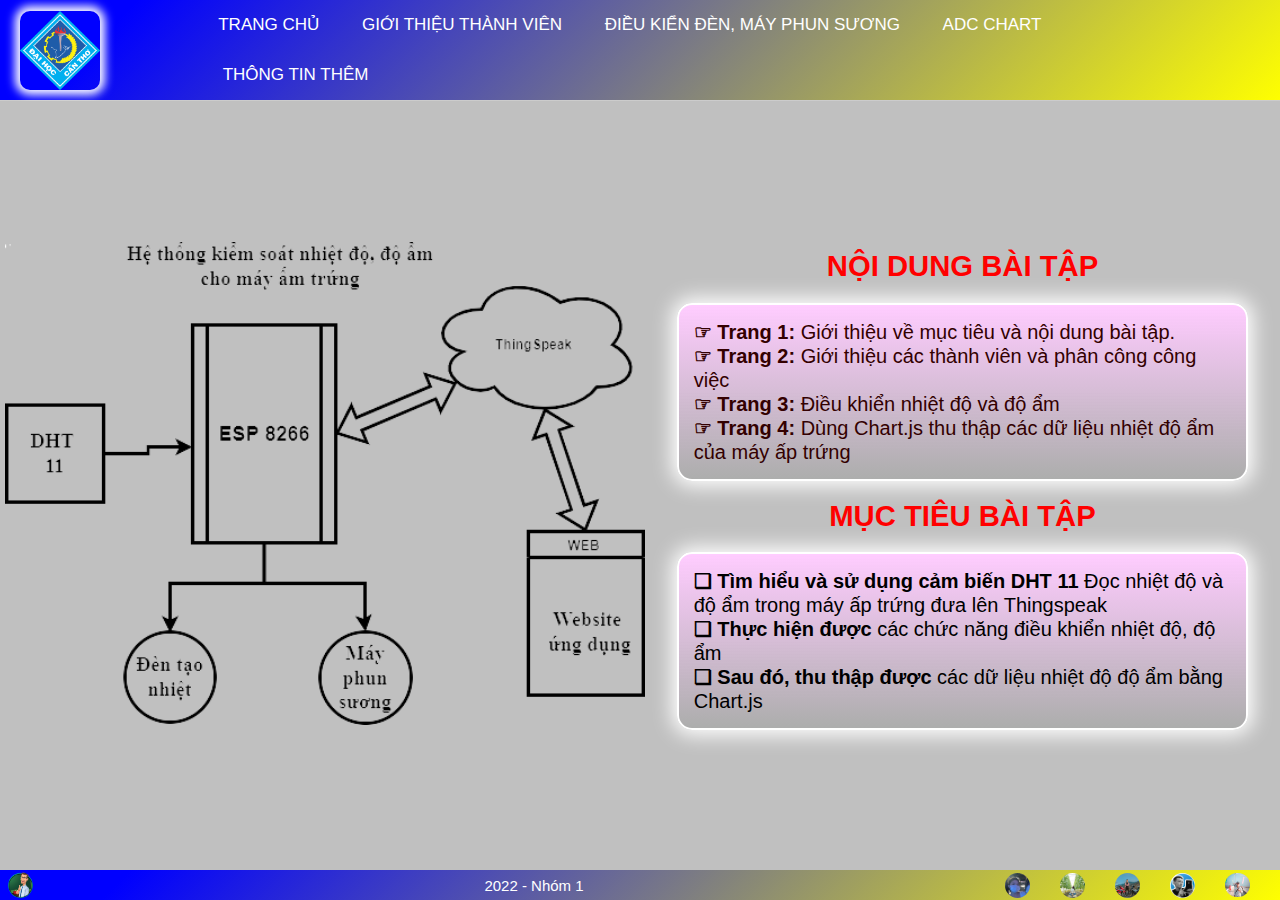
==== index.html @ 6fd5ed1a "113" ====
<!DOCTYPE html>
<html lang="en"><head><meta http-equiv="Content-Type" content="text/html; charset=UTF-8">
  
  <meta http-equiv="X-UA-Compatible" content="IE=edge">
  <meta name="viewport" content="width=device-width, initial-scale=1.0">
  <title>Trang chủ</title>

  <style>
    a {
      color: #330000;
      text-decoration: none;
    }

    a:hover {
      text-decoration: none;
      color: #CC0000;
    }


    .root {
      display: flex;
      flex-direction: column;
      height: 100vh;
    }

    .content {
      flex: 1;
      background-color:   #C0C0C0;
    }

    .container .about {
      width: 100%;
    }

    .about .title {
      text-align: center;
      margin: 3% 0 3% 0;
      text-transform: uppercase;
      font-size: 25px;
      text-shadow:  #FFFFFF(79, 63, 221) 0px 5px 15px;
      color: red;

    }

    .about .text {
      background: linear-gradient(#FFCCFF, rgba(0, 10, 0, 0.1)), url('https://sp-ao.shortpixel.ai/client/q_glossy,ret_img,w_960/https://namvietad.com/wp-content/uploads/2019/11/pngtree-ppt-minimalistic-geometric-background-backgroundppt-template-backgroundsimplecool-image_54790.jpg');
      flex: 0 0 32.33333%;
      width: 90%;
      font-size: 20px;
      line-height: 1.2;
      padding: 0 15px;
      border: 2px solid var(--white);
      padding: 15px;
      box-shadow: rgb(255, 255, 255) 0px 0px 20px 5px;
      border-radius: 15px;
      text-align: left;
      margin: 0 auto;
    }

    .content {
      display: flex;
      align-items: center;

    }

    .table-container {
      flex: 1;
      display: flex;
      flex-flow: column nowrap;
      justify-content: space-between;
    }

    .table-container:last-child {
      margin-bottom: 10px;
    }

    .circuit-container {
      margin-left: 5px;
      width: 50%;
    }

    .circuit-container img {
      width: 100%;
    }

    @media only screen and (max-width: 1050px) {
      .circuit-container {
        margin-left: 5px;
        width: 90%;
      }
      .content {
        flex-direction: column;
      }
    }
  </style>

<style type="text/css">@font-face { font-family: Roboto; src: url("chrome-extension://mcgbeeipkmelnpldkobichboakdfaeon/css/Roboto-Regular.ttf"); }</style></head>

<body _c_t_common="1">

  <div class="root">

    <!-- thanh điều hướng -->
    <div id="header">



  <title>Header</title>
  
  <link rel="shortcut icon" href="./Trangchu_files/0305-logo-ctu.png">
  <link rel="stylesheet" href="./Trangchu_files/all.css" integrity="sha384-AYmEC3Yw5cVb3ZcuHtOA93w35dYTsvhLPVnYs9eStHfGJvOvKxVfELGroGkvsg+p" crossorigin="anonymous">
  
  <link rel="stylesheet" href="./Trangchu_files/header.css">






  <div class="background">
    <header>
      <div class="header_container">
        <div class="header_logo">
          <a href="https://www.ctu.edu.vn/">  <img src="./Trangchu_files/0305-logo-ctu.png" alt="Logo Đại học Cần Thơ" width=""></a>
        </div>
        <div class="wide">
          <nav class="header_nav">
            <ul>
              <li><a href="https://b1907097.github.io/N1_KC326/index.html"><i class="fas fa-home"></i>trang chủ</a></li>
              <li><a href="https://b1907097.github.io/N1_KC326/gioithieuthanhvien.html"><i class="fas fa-users"></i>giới thiệu thành viên</a></li>
              <li><a href="https://b1907097.github.io/N1_KC326/index.html"><i class="far fa-lightbulb-on"></i>điều kiển đèn, máy phun sương</a></li>
              <li><a href="https://b1907097.github.io/N1_KC326/index.html"><i class="fas fa-analytics"></i>ADC Chart</a></li>
              <li>
                <a href=""><i class="far fa-info-circle"></i>
                  Thông tin thêm
                </a>
                <ul class="sub">
                  <li><a href="https://www.ctu.edu.vn/">CTU</a></li>
                  <li><a href="https://elearning.ctu.edu.vn/">Elearning</a></li>
                  <li><a href="https://htql.ctu.edu.vn/">HTQL</a></li>
                </ul>
              </li>
            </ul>
          </nav>
        </div>
      </div>
    </header>
  </div>




</div>
    <script src="./Trangchu_files/include-header.js" type="module"></script>

    <!-- nội dung -->
    <div class="content">

      <div class="circuit-container">
        <img class="centerXY" src="./Trangchu_files/iot1.png" alt="">
      </div>


      <div class="table-container">
        <section class="container">
          <div class="about">

            <div class="title">
              <h3>Nội dung bài tập</h3>
            </div>

            <div class="text">
              <a href="https://b1907097.github.io/N1_KC326/index.html">
                <p><b> ☞ Trang 1: </b>Giới thiệu về mục tiêu và nội dung bài tập.</p>
              </a>

              <a href="https://b1907097.github.io/N1_KC326/gioithieuthanhvien.html">
                <p><b>☞ Trang 2: </b>Giới thiệu các thành viên và phân công công việc </p>
              </a>

              <a href="https://doankc326.netlify.app/led/index.html">
                <p><b>☞ Trang 3: </b>Điều khiển nhiệt độ và độ ẩm </p>
              </a>

              <a href="https://doankc326.netlify.app/chartjs/index.html">
                <p><b>☞ Trang 4: </b>Dùng Chart.js thu thập các dữ liệu nhiệt độ ẩm của máy ấp trứng</p>
              </a>

            </div>
          </div>
        </section>

        <section class="container">
          <div class="about">
            <div class="title">
              <h3>Mục tiêu bài tập</h3>
            </div>
            <div class="text">
              <p><b> ❏ Tìm hiểu và sử dụng cảm biến DHT 11 </b> Đọc nhiệt độ và độ ẩm trong máy ấp trứng đưa lên Thingspeak </p>
              <p><b>❏ Thực hiện được</b> các chức năng điều khiển nhiệt độ, độ ẩm  </p>
              <p><b>❏ Sau đó, thu thập được</b> các dữ liệu nhiệt độ độ ẩm bằng Chart.js</p>
            </div>

          </div>
        </section>
      </div>


    </div>
    <div id="footer">



  
  <meta http-equiv="X-UA-Compatible" content="IE=edge">
  <meta name="viewport" content="width=device-width, initial-scale=1.0">
  <title>Footer</title>

  <style>
    .footer-container a,
    .footer-container a:hover,
    .footer-container a:visited {
      color: transparent;
      text-decoration: none;
    }


    .footer-container {
      background: linear-gradient(135deg,   #0000FF 10%,      #FFFF00 100%);
      width: 100vw;
      height: 30px;
      display: flex;
      align-items: center;

    }

    .footer-container p {
      flex: 1;
      text-align: center;
      color: white;
      font-size: 15px;
      margin: 0
    }

    .footer-avt {
      height: 100%;
      display: flex;
      align-items: center;
    }
    
    
    
    .footer-avt a {
      display: flex;
      align-items: center;
    }
    
    .teacher-avt a {
      display: flex;
      align-items: center;
    }
  
    
    

    .footer-avt img,
    .teacher-avt img {
      margin-right: 30px;
      border-radius: 50%;
      width: 25px;
    }

    .teacher-avt img {
      margin-left: 8px;

    }

    .footer-avt img:hover {
      border: 2px solid black;
    }
  </style>





  <div class="footer-container">

    <div class="teacher-avt">
      <a href="https://b1907097.github.io/N1_KC326/gioithieuthanhvien.html/">
        <img src="./Trangchu_files/teacher.png" alt="">
      </a>
    </div>

    <p id="copyright">2022 - Nhóm 1</p>

    <div class="footer-avt">
          
      <a href="https://b1907097.github.io/N1_KC326/gioithieuthanhvien.html">
        <img src="./Trangchu_files/cham.jpg" alt="">
      </a>
      
      <a href="https://b1907097.github.io/N1_KC326/gioithieuthanhvien.html">
        <img src="./Trangchu_files/han.jpg" alt="">
      
      <a href="https://b1907097.github.io/N1_KC326/gioithieuthanhvien.html">
        <img src="./Trangchu_files/thien.jpg" alt="">
      </a>
      
      <a href="https://b1907097.github.io/N1_KC326/gioithieuthanhvien.html">
        <img src="./Trangchu_files/vinh.jpg" alt="">
      </a>
      
      <a href="https://b1907097.github.io/N1_KC326/gioithieuthanhvien.html">
        <img src="./Trangchu_files/tien.jpg" alt="">
      </a>
    </div>



  </div>







</div>
    <script src="./Trangchu_files/include-footer.js" type="module"></script>
  </div>





</body></html>
---- Trangchu_files/header.css ----
* {
  padding: 0;
  margin: 0;
  box-sizing: border-box;
}

ul {
  margin: 0
}

body {
  font-family: "Open Sans", sans-serif;
}

:root {
  --white: #fff;
  --black: #000;
  --primary: rgb(12, 247, 247);
}

.wide {
  max-width: 1000px;
  margin: 0 auto;
}

header {
  border-bottom: 1px solid #ccc;
}

.header_container {
  display: flex;
  justify-content: space-between;
  align-items: center;
}

.header_container img {
  max-width: 80px;
  box-shadow: var(--white) 0px 0px 10px 5px;
  margin-top: 5px;
  margin-left: 20px;
  border-radius: 10px;
}

.header_nav {
  line-height: 50px;
}

.header_nav ul li {
  display: inline-block;
  text-transform: uppercase;
  cursor: pointer;
  transition: all .3s ease;
  font-size: 17px;
  position: relative;
  border-radius: 5px;
}

.header_nav li:hover {
  background-color: var(--primary)
}

.header_nav li:hover a {
  color: var(--black)
}

.header_nav li .sub {
  padding: 0;
  position: absolute;
  /*     background-color: var(--white); */
  background-color: #ddd;
  width: 100%;
  border-radius: 5px;
  margin-top: 5px;
  display: none;
  animation: identifier .7s ease;
  transform-origin: top center;
  z-index: 2
}

.header_nav li .sub:after {
  content: '';
  width: 80px;
  height: 20px;
  position: absolute;
  top: -10px;
}


@keyframes identifier {
  from {
    opacity: 0;
    transform: rotateX(90deg);
  }

  to {
    opacity: 1;
    transform: rotateX(0);
  }
}

.header_nav .sub li {
  display: block;
  padding: 0 15px;
}

.header_nav ul li:hover .sub {
  display: block;
}

.header_nav li a {
  color: var(--white);
  text-decoration: none;
  transition: all 0.5s ease-in-out;
  padding: 15px 10px;
}

.header_nav li i {
  padding-right: 5px;
}

.background {
  background: linear-gradient(
    135deg,#0000FF 10%,       #FFFF00 100%);
    };
}
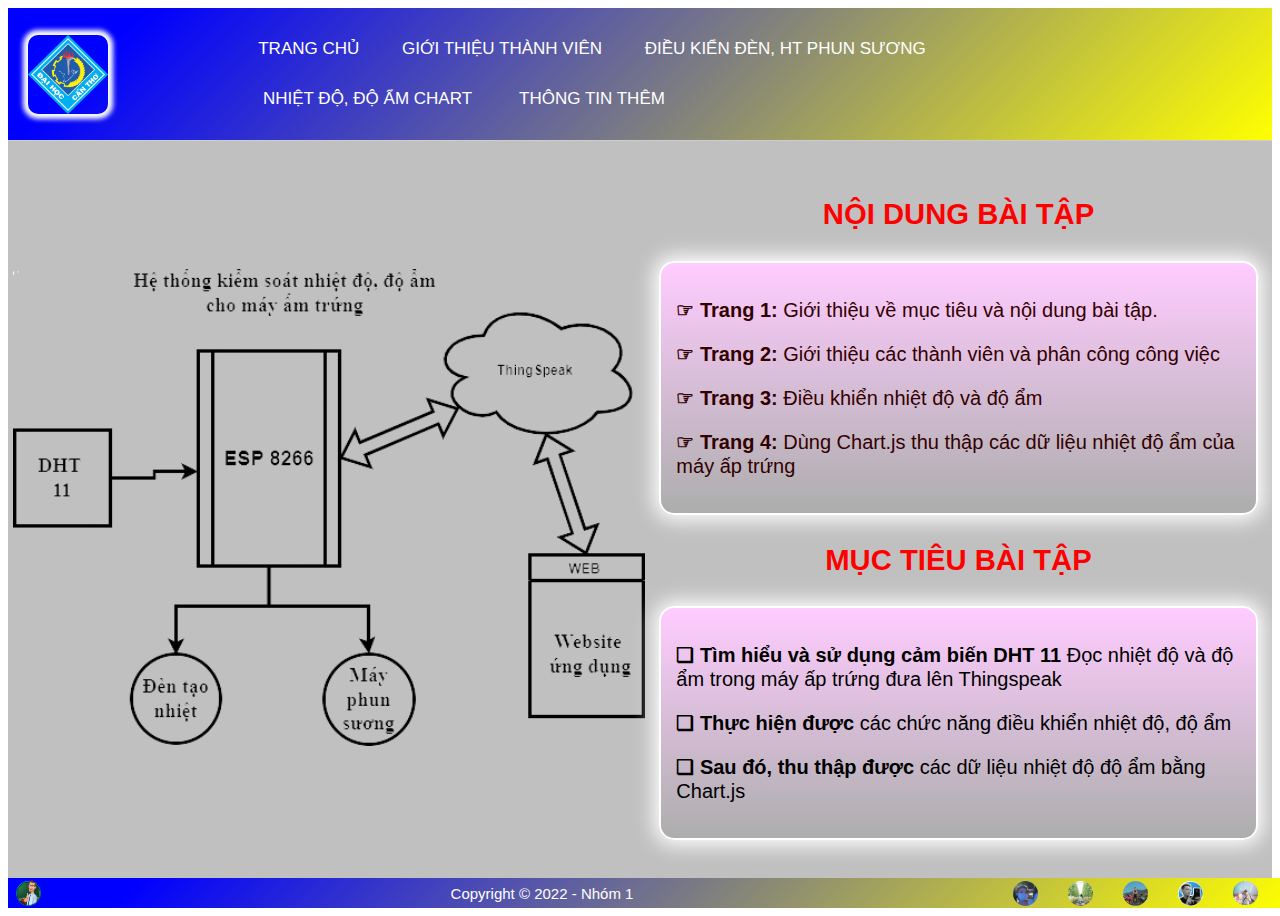
==== commit db86b547: "5722" ====
--- a/index.html
+++ b/index.html
@@ -4,6 +4,132 @@
   <meta http-equiv="X-UA-Compatible" content="IE=edge">
   <meta name="viewport" content="width=device-width, initial-scale=1.0">
   <title>Trang chủ</title>
+  <style>
+  padding: 0;
+  margin: 0;
+  box-sizing: border-box;
+}
+
+ul {
+  margin: 0
+}
+
+body {
+  font-family: "Open Sans", sans-serif;
+}
+
+:root {
+  --white: #fff;
+  --black: #000;
+  --primary: rgb(12, 247, 247);
+}
+
+.wide {
+  max-width: 1000px;
+  margin: 0 auto;
+}
+
+header {
+  border-bottom: 1px solid #ccc;
+}
+
+.header_container {
+  display: flex;
+  justify-content: space-between;
+  align-items: center;
+}
+
+.header_container img {
+  max-width: 80px;
+  box-shadow: var(--white) 0px 0px 5px 5px;
+  margin-top: 5px;
+  margin-left: 20px;
+  border-radius: 10px;
+}
+
+.header_nav {
+  line-height: 50px;
+}
+
+.header_nav ul li {
+  display: inline-block;
+  text-transform: uppercase;
+  cursor: pointer;
+  transition: all .3s ease;
+  font-size: 17px;
+  position: relative;
+  border-radius: 5px;
+}
+
+.header_nav li:hover {
+  background-color: var(--primary)
+}
+
+.header_nav li:hover a {
+  color: var(--black)
+}
+
+.header_nav li .sub {
+  padding: 0;
+  position: absolute;
+  background-color: #ddd;
+  width: 100%;
+  border-radius: 5px;
+  margin-top: 5px;
+  display: none;
+  animation: identifier .7s ease;
+  transform-origin: top center;
+  z-index: 2
+}
+
+.header_nav li .sub:after {
+  content: '';
+  width: 80px;
+  height: 20px;
+  position: absolute;
+  top: -10px;
+}
+
+
+@keyframes identifier {
+  from {
+    opacity: 0;
+    transform: rotateX(90deg);
+  }
+
+  to {
+    opacity: 1;
+    transform: rotateX(0);
+  }
+}
+
+.header_nav .sub li {
+  display: block;
+  padding: 0 15px;
+}
+
+.header_nav ul li:hover .sub {
+  display: block;
+}
+
+.header_nav li a {
+  color: var(--white);
+  text-decoration: none;
+  transition: all 0.5s ease-in-out;
+  padding: 15px 10px;
+}
+
+.header_nav li i {
+  padding-right: 5px;
+}
+
+.background {
+  background: linear-gradient(
+    135deg,#0000FF 10%,       #FFFF00 100%);
+    };
+
+</style>
+
 
   <style>
     a {
@@ -110,8 +236,7 @@
   <link rel="shortcut icon" href="./Trangchu_files/0305-logo-ctu.png">
   <link rel="stylesheet" href="./Trangchu_files/all.css" integrity="sha384-AYmEC3Yw5cVb3ZcuHtOA93w35dYTsvhLPVnYs9eStHfGJvOvKxVfELGroGkvsg+p" crossorigin="anonymous">
   
-  <link rel="stylesheet" href="./Trangchu_files/header.css">
-
+  
 
 
 
@@ -128,12 +253,9 @@
             <ul>
               <li><a href="https://b1907097.github.io/N1_KC326/index.html"><i class="fas fa-home"></i>trang chủ</a></li>
               <li><a href="https://b1907097.github.io/N1_KC326/gioithieuthanhvien.html"><i class="fas fa-users"></i>giới thiệu thành viên</a></li>
-              <li><a href="https://b1907097.github.io/N1_KC326/index.html"><i class="far fa-lightbulb-on"></i>điều kiển đèn, máy phun sương</a></li>
-              <li><a href="https://b1907097.github.io/N1_KC326/index.html"><i class="fas fa-analytics"></i>ADC Chart</a></li>
-              <li>
-                <a href=""><i class="far fa-info-circle"></i>
-                  Thông tin thêm
-                </a>
+              <li><a href="https://b1907097.github.io/N1_KC326/index.html"><i class="far fa-lightbulb-on"></i>điều kiển đèn, HT phun sương </a></li>
+              <li><a href="https://b1907097.github.io/N1_KC326/index.html"><i class="fas fa-analytics"></i> Nhiệt độ, độ ẩm Chart</a></li>
+              <li><a href=""><i class="far fa-info-circle"></i> Thông tin thêm  </a>
                 <ul class="sub">
                   <li><a href="https://www.ctu.edu.vn/">CTU</a></li>
                   <li><a href="https://elearning.ctu.edu.vn/">Elearning</a></li>
@@ -292,7 +414,7 @@
       </a>
     </div>
 
-    <p id="copyright">2022 - Nhóm 1</p>
+    <p id="copyright">Copyright © 2022 - Nhóm 1</p>
 
     <div class="footer-avt">
           
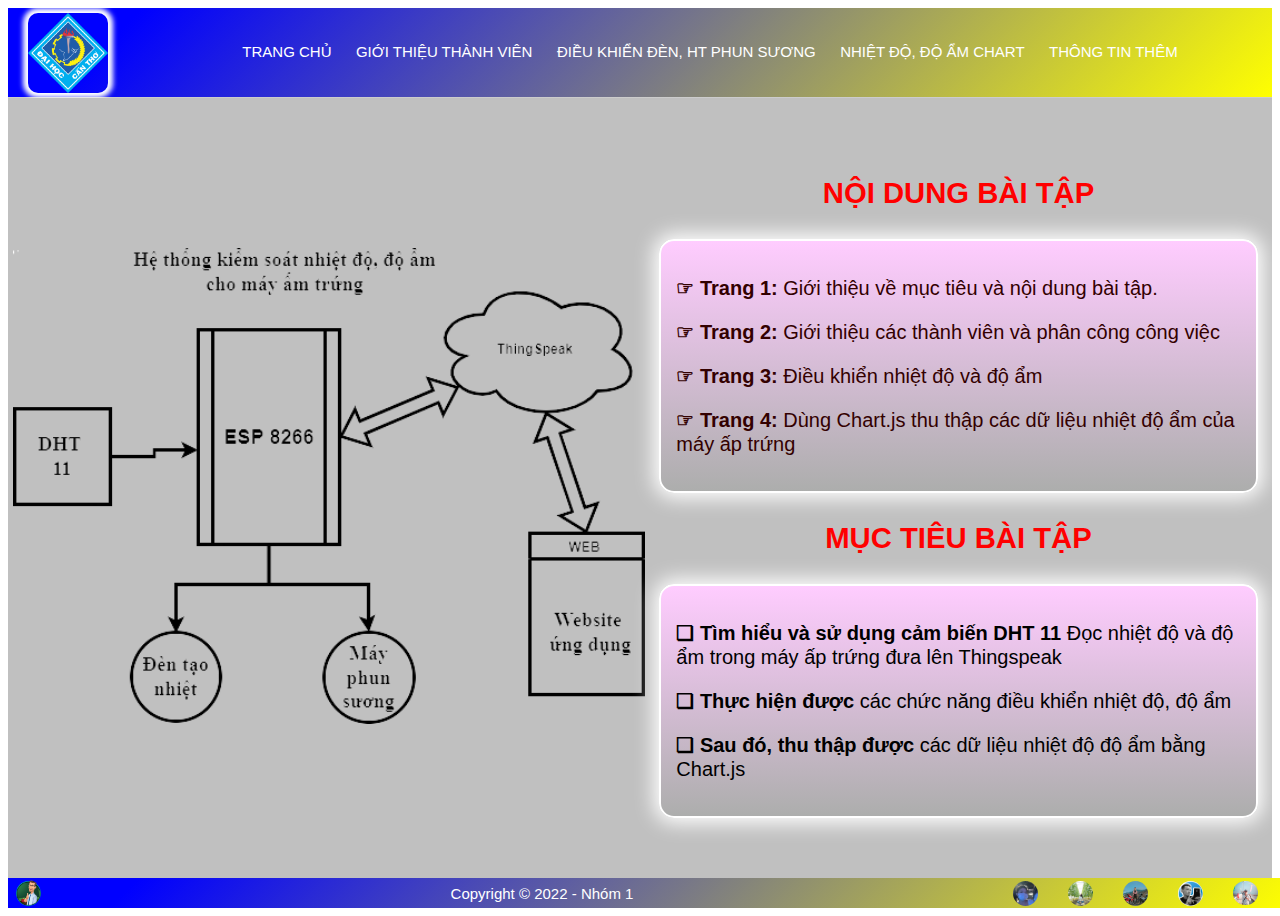
==== commit 2a8a1d34: "1234" ====
--- a/index.html
+++ b/index.html
@@ -48,7 +48,7 @@
 }
 
 .header_nav {
-  line-height: 50px;
+  line-height: 40px;
 }
 
 .header_nav ul li {
@@ -56,7 +56,7 @@
   text-transform: uppercase;
   cursor: pointer;
   transition: all .3s ease;
-  font-size: 17px;
+  font-size: 15px;
   position: relative;
   border-radius: 5px;
 }
@@ -251,11 +251,11 @@
         <div class="wide">
           <nav class="header_nav">
             <ul>
-              <li><a href="https://b1907097.github.io/N1_KC326/index.html"><i class="fas fa-home"></i>trang chủ</a></li>
-              <li><a href="https://b1907097.github.io/N1_KC326/gioithieuthanhvien.html"><i class="fas fa-users"></i>giới thiệu thành viên</a></li>
-              <li><a href="https://b1907097.github.io/N1_KC326/index.html"><i class="far fa-lightbulb-on"></i>điều kiển đèn, HT phun sương </a></li>
-              <li><a href="https://b1907097.github.io/N1_KC326/index.html"><i class="fas fa-analytics"></i> Nhiệt độ, độ ẩm Chart</a></li>
-              <li><a href=""><i class="far fa-info-circle"></i> Thông tin thêm  </a>
+              <li><a href="https://b1907097.github.io/N1_KC326/index.html">trang chủ</a></li>
+              <li><a href="https://b1907097.github.io/N1_KC326/gioithieuthanhvien.html">giới thiệu thành viên</a></li>
+              <li><a href="https://b1907097.github.io/N1_KC326/index.html">điều khiển đèn, HT phun sương </a></li>
+              <li><a href="https://b1907097.github.io/N1_KC326/index.html">Nhiệt độ, độ ẩm Chart</a></li>
+              <li><a href="">Thông tin thêm  </a>
                 <ul class="sub">
                   <li><a href="https://www.ctu.edu.vn/">CTU</a></li>
                   <li><a href="https://elearning.ctu.edu.vn/">Elearning</a></li>
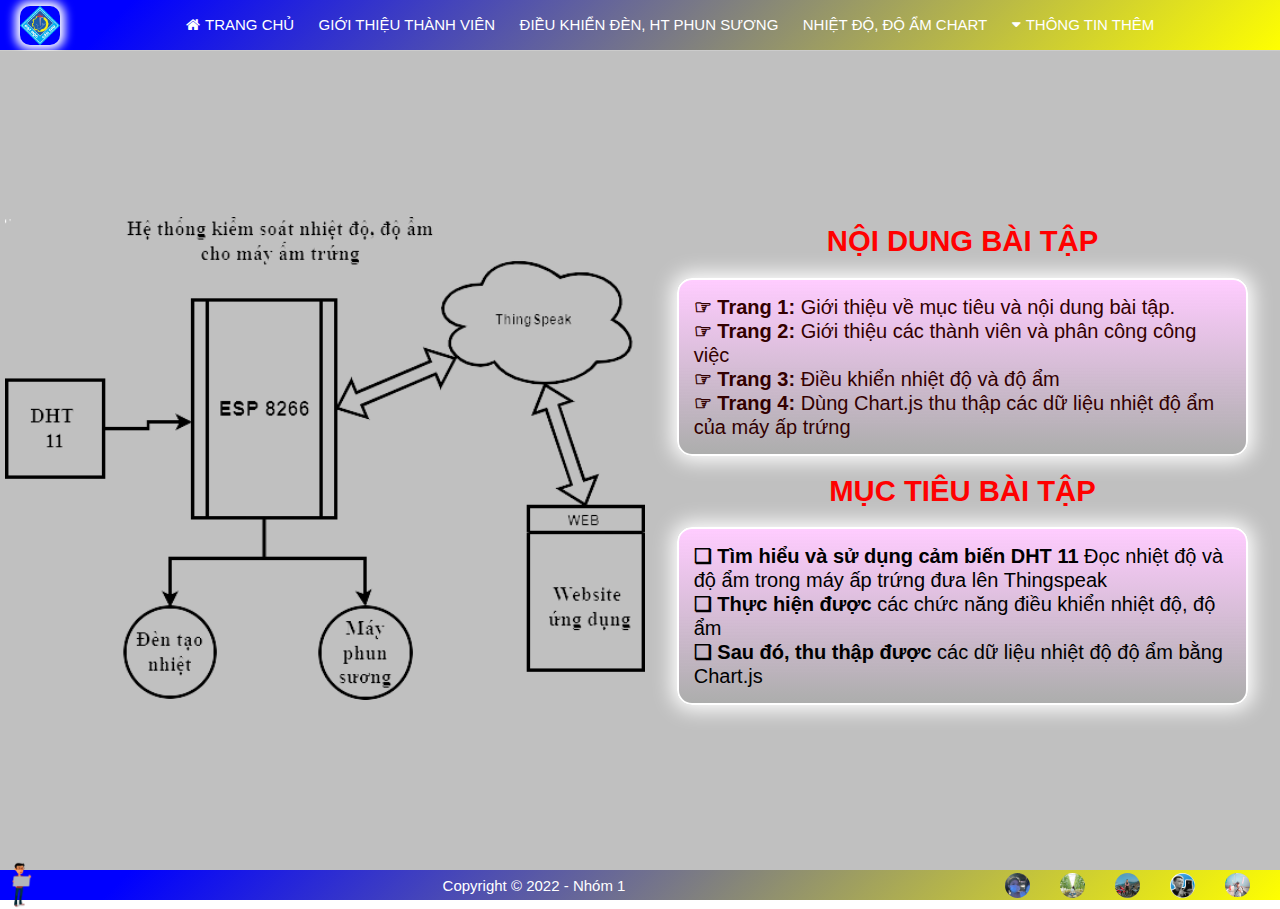
==== commit 2a2b32ef: "9/5" ====
--- a/index.html
+++ b/index.html
@@ -4,134 +4,7 @@
   <meta http-equiv="X-UA-Compatible" content="IE=edge">
   <meta name="viewport" content="width=device-width, initial-scale=1.0">
   <title>Trang chủ</title>
-  <style>
-  padding: 0;
-  margin: 0;
-  box-sizing: border-box;
-}
-
-ul {
-  margin: 0
-}
-
-body {
-  font-family: "Open Sans", sans-serif;
-}
-
-:root {
-  --white: #fff;
-  --black: #000;
-  --primary: rgb(12, 247, 247);
-}
-
-.wide {
-  max-width: 1000px;
-  margin: 0 auto;
-}
-
-header {
-  border-bottom: 1px solid #ccc;
-}
-
-.header_container {
-  display: flex;
-  justify-content: space-between;
-  align-items: center;
-}
-
-.header_container img {
-  max-width: 80px;
-  box-shadow: var(--white) 0px 0px 5px 5px;
-  margin-top: 5px;
-  margin-left: 20px;
-  border-radius: 10px;
-}
-
-.header_nav {
-  line-height: 40px;
-}
-
-.header_nav ul li {
-  display: inline-block;
-  text-transform: uppercase;
-  cursor: pointer;
-  transition: all .3s ease;
-  font-size: 15px;
-  position: relative;
-  border-radius: 5px;
-}
-
-.header_nav li:hover {
-  background-color: var(--primary)
-}
-
-.header_nav li:hover a {
-  color: var(--black)
-}
-
-.header_nav li .sub {
-  padding: 0;
-  position: absolute;
-  background-color: #ddd;
-  width: 100%;
-  border-radius: 5px;
-  margin-top: 5px;
-  display: none;
-  animation: identifier .7s ease;
-  transform-origin: top center;
-  z-index: 2
-}
-
-.header_nav li .sub:after {
-  content: '';
-  width: 80px;
-  height: 20px;
-  position: absolute;
-  top: -10px;
-}
-
-
-@keyframes identifier {
-  from {
-    opacity: 0;
-    transform: rotateX(90deg);
-  }
-
-  to {
-    opacity: 1;
-    transform: rotateX(0);
-  }
-}
-
-.header_nav .sub li {
-  display: block;
-  padding: 0 15px;
-}
-
-.header_nav ul li:hover .sub {
-  display: block;
-}
-
-.header_nav li a {
-  color: var(--white);
-  text-decoration: none;
-  transition: all 0.5s ease-in-out;
-  padding: 15px 10px;
-}
-
-.header_nav li i {
-  padding-right: 5px;
-}
-
-.background {
-  background: linear-gradient(
-    135deg,#0000FF 10%,       #FFFF00 100%);
-    };
-
-</style>
-
-
-  <style>
+   <style>
     a {
       color: #330000;
       text-decoration: none;
@@ -234,7 +107,8 @@
   <title>Header</title>
   
   <link rel="shortcut icon" href="./Trangchu_files/0305-logo-ctu.png">
-  <link rel="stylesheet" href="./Trangchu_files/all.css" integrity="sha384-AYmEC3Yw5cVb3ZcuHtOA93w35dYTsvhLPVnYs9eStHfGJvOvKxVfELGroGkvsg+p" crossorigin="anonymous">
+  <link rel="stylesheet" href="https://cdnjs.cloudflare.com/ajax/libs/font-awesome/4.7.0/css/font-awesome.min.css">
+  <link rel="stylesheet" href="./Trangchu_files/header.css">
   
   
 
@@ -246,16 +120,16 @@
     <header>
       <div class="header_container">
         <div class="header_logo">
-          <a href="https://www.ctu.edu.vn/">  <img src="./Trangchu_files/0305-logo-ctu.png" alt="Logo Đại học Cần Thơ" width=""></a>
+          <a href="https://www.ctu.edu.vn/">  <img src="./Trangchu_files/0305-logo-ctu.png" alt="Logo Đại học Cần Thơ" width="40px"></a>
         </div>
         <div class="wide">
           <nav class="header_nav">
             <ul>
-              <li><a href="https://b1907097.github.io/N1_KC326/index.html">trang chủ</a></li>
-              <li><a href="https://b1907097.github.io/N1_KC326/gioithieuthanhvien.html">giới thiệu thành viên</a></li>
-              <li><a href="https://b1907097.github.io/N1_KC326/index.html">điều khiển đèn, HT phun sương </a></li>
-              <li><a href="https://b1907097.github.io/N1_KC326/index.html">Nhiệt độ, độ ẩm Chart</a></li>
-              <li><a href="">Thông tin thêm  </a>
+                <li><a href="https://b1907097.github.io/N1_KC326/index.html"><i class="fa fa-fw fa-home"></i>trang chủ</a></li>
+                <li><a href="https://b1907097.github.io/N1_KC326/gioithieuthanhvien.html">giới thiệu thành viên</a></li>
+                <li><a href="https://b1907097.github.io/N1_KC326/index.html">điều khiển đèn, HT phun sương </a></li>
+                <li><a href="https://b1907097.github.io/N1_KC326/index.html">Nhiệt độ, độ ẩm Chart</a></li>
+                <li><a href="#">    <i class="fa fa-caret-down"></i>Thông tin thêm  </a>
                 <ul class="sub">
                   <li><a href="https://www.ctu.edu.vn/">CTU</a></li>
                   <li><a href="https://elearning.ctu.edu.vn/">Elearning</a></li>
@@ -409,8 +283,8 @@
   <div class="footer-container">
 
     <div class="teacher-avt">
-      <a href="https://b1907097.github.io/N1_KC326/gioithieuthanhvien.html/">
-        <img src="./Trangchu_files/teacher.png" alt="">
+      <a href="https://qldiem.ctu.edu.vn/htql/canbo/llkh/codes/LyLichKhoaHoc_in.php?macb=002128/">
+        <img src="./Gioithieuthanhvien_files/teacher.png" alt="">
       </a>
     </div>
 
@@ -419,22 +293,22 @@
     <div class="footer-avt">
           
       <a href="https://b1907097.github.io/N1_KC326/gioithieuthanhvien.html">
-        <img src="./Trangchu_files/cham.jpg" alt="">
+        <img src="./Trangchu_files/cham.jpg" >
       </a>
       
       <a href="https://b1907097.github.io/N1_KC326/gioithieuthanhvien.html">
-        <img src="./Trangchu_files/han.jpg" alt="">
+        <img src="./Trangchu_files/han.jpg" >
       
       <a href="https://b1907097.github.io/N1_KC326/gioithieuthanhvien.html">
-        <img src="./Trangchu_files/thien.jpg" alt="">
+        <img src="./Trangchu_files/thien.jpg">
       </a>
       
       <a href="https://b1907097.github.io/N1_KC326/gioithieuthanhvien.html">
-        <img src="./Trangchu_files/vinh.jpg" alt="">
+        <img src="./Trangchu_files/vinh.jpg" >
       </a>
       
       <a href="https://b1907097.github.io/N1_KC326/gioithieuthanhvien.html">
-        <img src="./Trangchu_files/tien.jpg" alt="">
+        <img src="./Trangchu_files/tien.jpg" >
       </a>
     </div>
 
--- a/Trangchu_files/header.css
+++ b/Trangchu_files/header.css
@@ -0,0 +1,125 @@
+* {
+  padding: 0;
+  margin: 0;
+  box-sizing: border-box;
+}
+
+ul {
+  margin: 0
+}
+
+body {
+  font-family: "Open Sans", sans-serif;
+}
+
+:root {
+  --white: #fff;
+  --black: #000;
+  --primary: rgb(12, 247, 247);
+}
+
+.wide {
+  max-width: 1000px;
+  margin: 0 auto;
+}
+
+header {
+  border-bottom: 1px solid #ccc;
+}
+
+.header_container {
+  display: flex;
+  justify-content: space-between;
+  align-items: center;
+}
+
+.header_container img {
+  max-width: 80px;
+  box-shadow: var(--white) 0px 0px 10px 5px;
+  margin-top: 5px;
+  margin-left: 20px;
+  border-radius: 10px;
+}
+
+.header_nav {
+  line-height: 50px;
+}
+
+.header_nav ul li {
+  display: inline-block;
+  text-transform: uppercase;
+  cursor: pointer;
+  transition: all .3s ease;
+  font-size: 15px;
+  position: relative;
+  border-radius: 5px;
+}
+
+.header_nav li:hover {
+  background-color: var(--primary)
+}
+
+.header_nav li:hover a {
+  color: var(--black)
+}
+
+.header_nav li .sub {
+  padding: 0;
+  position: absolute;
+  /*     background-color: var(--white); */
+  background-color: #ddd;
+  width: 100%;
+  border-radius: 5px;
+  margin-top: 5px;
+  display: none;
+  animation: identifier .7s ease;
+  transform-origin: top center;
+  z-index: 2
+}
+
+.header_nav li .sub:after {
+  content: '';
+  width: 80px;
+  height: 20px;
+  position: absolute;
+  top: -10px;
+}
+
+
+@keyframes identifier {
+  from {
+    opacity: 0;
+    transform: rotateX(90deg);
+  }
+
+  to {
+    opacity: 1;
+    transform: rotateX(0);
+  }
+}
+
+.header_nav .sub li {
+  display: block;
+  padding: 0 15px;
+}
+
+.header_nav ul li:hover .sub {
+  display: block;
+}
+
+.header_nav li a {
+  color: var(--white);
+  text-decoration: none;
+  transition: all 0.5s ease-in-out;
+  padding: 15px 10px;
+}
+
+.header_nav li i {
+  padding-right: 5px;
+}
+
+.background {
+  background: linear-gradient(
+    135deg,#0000FF 10%,       #FFFF00 100%);
+    };
+}
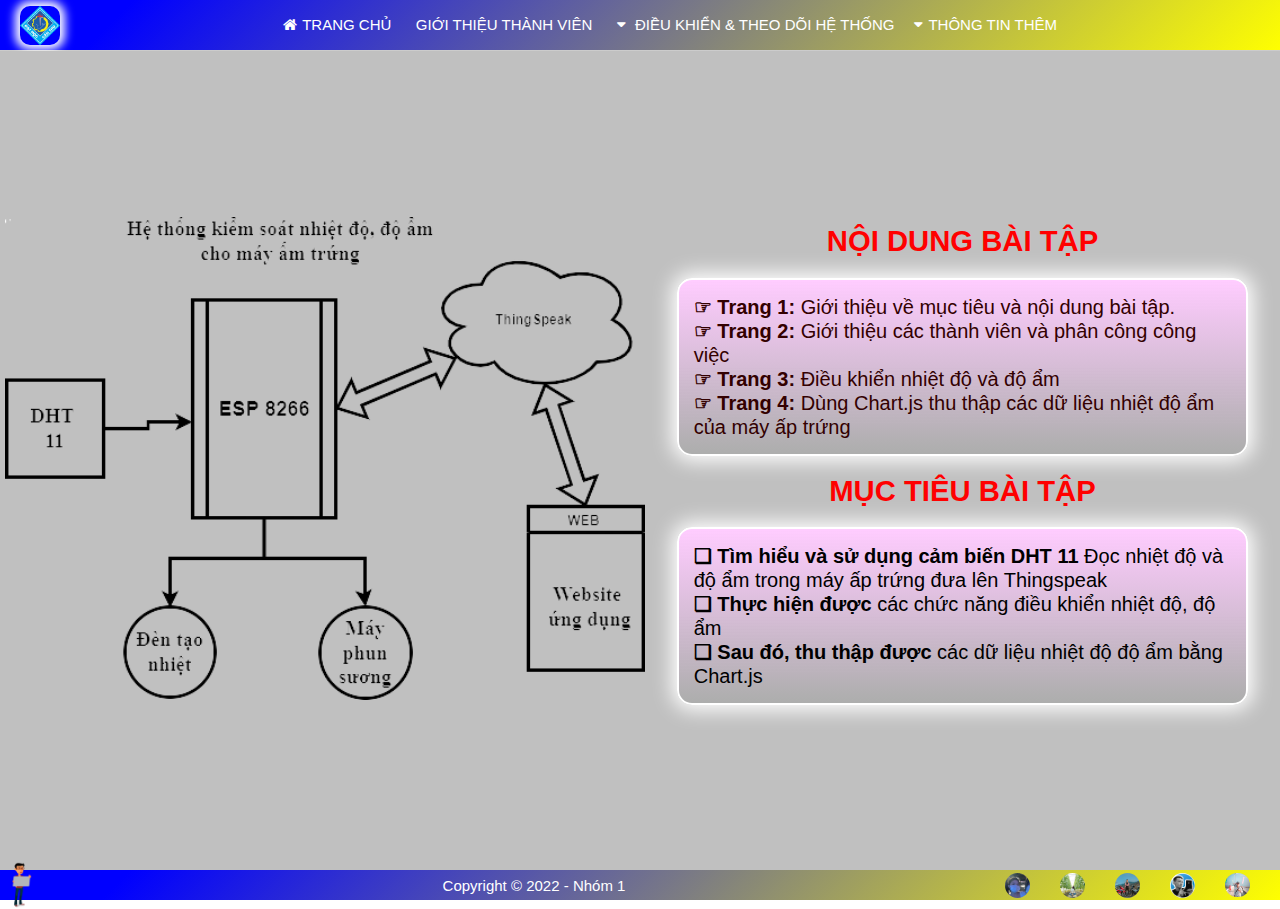
==== commit bfbc7e97: "14/5" ====
--- a/index.html
+++ b/index.html
@@ -109,13 +109,6 @@
   <link rel="shortcut icon" href="./Trangchu_files/0305-logo-ctu.png">
   <link rel="stylesheet" href="https://cdnjs.cloudflare.com/ajax/libs/font-awesome/4.7.0/css/font-awesome.min.css">
   <link rel="stylesheet" href="./Trangchu_files/header.css">
-  
-  
-
-
-
-
-
   <div class="background">
     <header>
       <div class="header_container">
@@ -126,10 +119,14 @@
           <nav class="header_nav">
             <ul>
                 <li><a href="https://b1907097.github.io/N1_KC326/index.html"><i class="fa fa-fw fa-home"></i>trang chủ</a></li>
-                <li><a href="https://b1907097.github.io/N1_KC326/gioithieuthanhvien.html">giới thiệu thành viên</a></li>
-                <li><a href="https://b1907097.github.io/N1_KC326/index.html">điều khiển đèn, HT phun sương </a></li>
-                <li><a href="https://b1907097.github.io/N1_KC326/index.html">Nhiệt độ, độ ẩm Chart</a></li>
-                <li><a href="#">    <i class="fa fa-caret-down"></i>Thông tin thêm  </a>
+                    <li><a href="https://b1907097.github.io/N1_KC326/gioithieuthanhvien.html">giới thiệu thành viên</a></li>
+                    <li><a href="#">    <i class="fa fa-caret-down"></i> Điều khiển & theo dõi Hệ thống  </a>
+                <ul class="sub">
+                  <li><a href="https://b1907097.github.io/N1_KC326/dk.html">thiết lập thông số </a></li>
+                        <li><a href="https://b1907097.github.io/N1_KC326/Chartjs.html">Nhiệt độ, độ ẩm Chart</a></li>
+                      </ul>
+                    
+                    <li><a href="#">    <i class="fa fa-caret-down"></i>Thông tin thêm  </a>
                 <ul class="sub">
                   <li><a href="https://www.ctu.edu.vn/">CTU</a></li>
                   <li><a href="https://elearning.ctu.edu.vn/">Elearning</a></li>
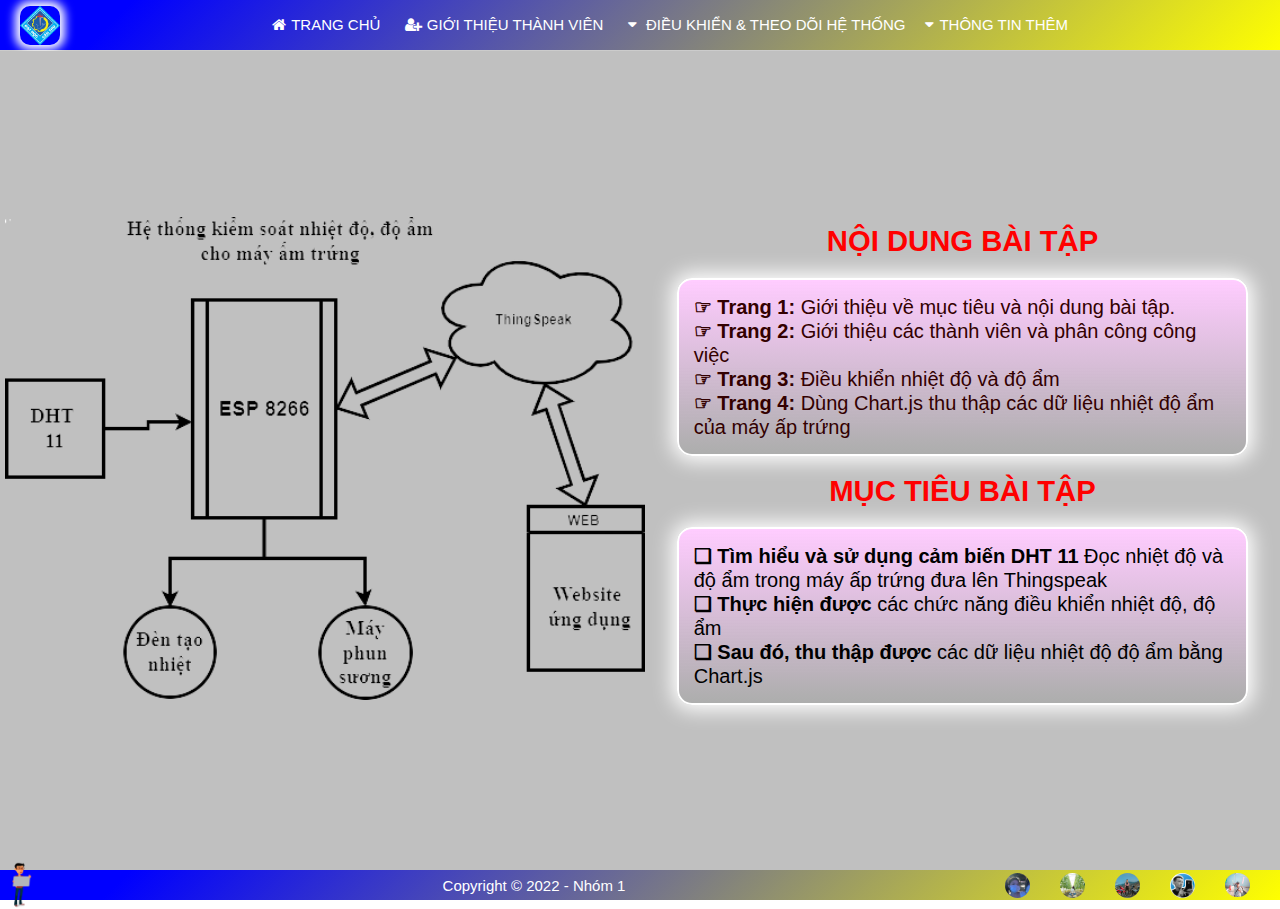
==== commit bf7550ab: "16/5/1" ====
--- a/index.html
+++ b/index.html
@@ -4,6 +4,7 @@
   <meta http-equiv="X-UA-Compatible" content="IE=edge">
   <meta name="viewport" content="width=device-width, initial-scale=1.0">
   <title>Trang chủ</title>
+   <link rel="icon" type="image/x-icon" href="./Trangchu_files/favorite.png">
    <style>
     a {
       color: #330000;
@@ -119,11 +120,11 @@
           <nav class="header_nav">
             <ul>
                 <li><a href="https://b1907097.github.io/N1_KC326/index.html"><i class="fa fa-fw fa-home"></i>trang chủ</a></li>
-                    <li><a href="https://b1907097.github.io/N1_KC326/gioithieuthanhvien.html">giới thiệu thành viên</a></li>
+                    <li><a href="https://b1907097.github.io/N1_KC326/gioithieuthanhvien.html"><i class="fa fa-user-plus" aria-hidden="true"></i>giới thiệu thành viên</a></li>
                     <li><a href="#">    <i class="fa fa-caret-down"></i> Điều khiển & theo dõi Hệ thống  </a>
                 <ul class="sub">
-                  <li><a href="https://b1907097.github.io/N1_KC326/dk.html">thiết lập thông số </a></li>
-                        <li><a href="https://b1907097.github.io/N1_KC326/Chartjs.html">Nhiệt độ, độ ẩm Chart</a></li>
+                  <li><a href="https://b1907097.github.io/N1_KC326/dk.html"><i class="fa fa-cog" aria-hidden="true"></i>thiết lập thông số </a></li>
+                        <li><a href="https://b1907097.github.io/N1_KC326/Chartjs.html"><i class="fa fa-line-chart" aria-hidden="true"></i>Nhiệt độ, độ ẩm Chart</a></li>
                       </ul>
                     
                     <li><a href="#">    <i class="fa fa-caret-down"></i>Thông tin thêm  </a>
@@ -289,22 +290,22 @@
 
     <div class="footer-avt">
           
-      <a href="https://b1907097.github.io/N1_KC326/gioithieuthanhvien.html">
+      <a href="https://www.facebook.com/cham.2890">
         <img src="./Trangchu_files/cham.jpg" >
       </a>
       
-      <a href="https://b1907097.github.io/N1_KC326/gioithieuthanhvien.html">
+      <a href="https://www.facebook.com/han.kieu.397">
         <img src="./Trangchu_files/han.jpg" >
       
-      <a href="https://b1907097.github.io/N1_KC326/gioithieuthanhvien.html">
+      <a href="https://www.facebook.com/profile.php?id=100009103916735">
         <img src="./Trangchu_files/thien.jpg">
       </a>
       
-      <a href="https://b1907097.github.io/N1_KC326/gioithieuthanhvien.html">
+      <a href="https://www.facebook.com/vinh.nguyenvan.161/">
         <img src="./Trangchu_files/vinh.jpg" >
       </a>
       
-      <a href="https://b1907097.github.io/N1_KC326/gioithieuthanhvien.html">
+      <a href="https://www.facebook.com/profile.php?id=100015979958185">
         <img src="./Trangchu_files/tien.jpg" >
       </a>
     </div>
